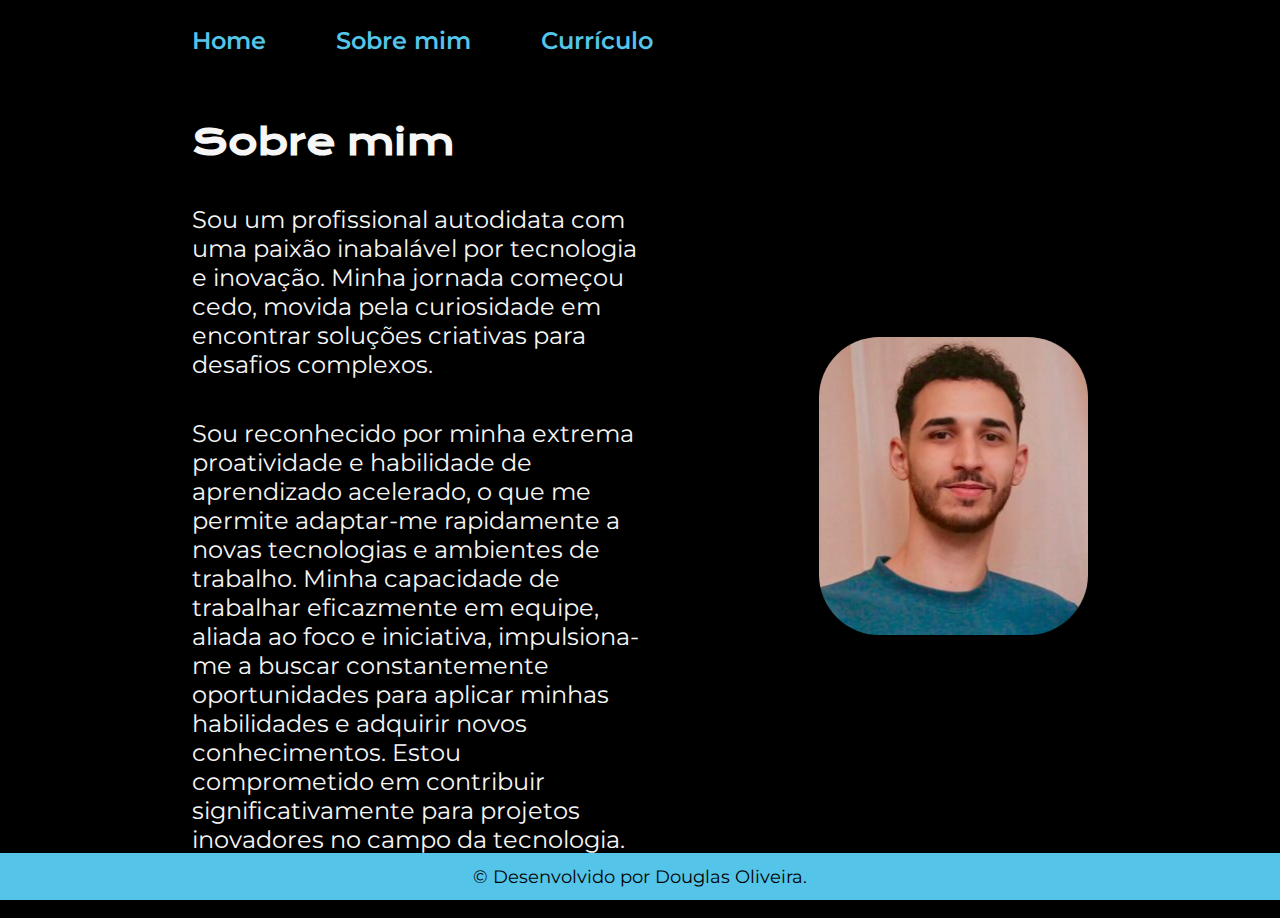
==== about.html @ 94f0caf9 "first commit" ====
<!DOCTYPE html>
<html lang="pt-br">
<head>
    <meta charset="UTF-8">
    <meta http-equiv="X-UA-Compatible" content="IE=edge">
    <meta name="viewport" content="width=device-width, initial-scale=1.0">
    <title>Sobre mim</title>
    <link rel="stylesheet" href="./styles/style.css">
</head>
<body>
    <header class="cabecalho">
        <nav class="cabecalho__menu">
            <a class="cabecalho__menu__link" href="index.html">Home</a>
            <a class="cabecalho__menu__link" href="about.html">Sobre mim</a>
            <a class="cabecalho__menu__link" href="curriculo.html">Currículo</a>
        </nav>
    </header>

    <main class="apresentacao">
        <section class="apresentacao__conteudo">
            <h1 class="apresentacao__conteudo__titulo">Sobre mim</h1>
            <p class="apresentacao__conteudo__texto">Sou um profissional autodidata com uma paixão inabalável por tecnologia e inovação. Minha jornada começou cedo, movida pela curiosidade em encontrar soluções criativas para desafios complexos.</p>
            <p class="apresentacao__conteudo__texto">Sou reconhecido por minha extrema proatividade e habilidade de aprendizado acelerado, o que me permite adaptar-me rapidamente a novas tecnologias e ambientes de trabalho. Minha capacidade de trabalhar eficazmente em equipe, aliada ao foco e iniciativa, impulsiona-me a buscar constantemente oportunidades para aplicar minhas habilidades e adquirir novos conhecimentos. Estou comprometido em contribuir significativamente para projetos inovadores no campo da tecnologia.
            </p>
        </section>
        <img class="apresentacao__imagem" src="./assets/eu.png" alt="Foto de Douglas Oliveira">
    </main>

    <footer class="rodape">
        <p>© Desenvolvido por Douglas Oliveira.</p>
    </footer>
</body>
</html>
---- styles/style.css ----
@import url('https://fonts.googleapis.com/css2?family=Krona+One&family=Montserrat:ital,wght@0,100..900;1,100..900&display=swap');

:root {
    --cor-primaria: #000000;
    --cor-secundaria: #55C4E9;
    --cor-terciaria: #F6F6F6;
    --cor-hover: #272727;

    --fonte-primaria: "Krona One", serif;
    --fonte-secundaria: "Montserrat", sans-serif;
}
* {
    margin: 0;
    padding: 0;
}

body {
    box-sizing: border-box;
    background-color: var(--cor-primaria);
    color: var(--cor-terciaria);
}

.cabecalho {
    padding: 2% 0% 0% 15%;
}

.cabecalho__menu {
    display: flex;
    gap: 70px;
}

.cabecalho__menu__link {
    font-family: var(--fonte-secundaria);
    font-weight: 600;
    font-size: 1.5rem;
    color: var(--cor-secundaria);
    text-decoration: none;
}

.apresentacao {
    padding: 5% 15%;
    display: flex;
    align-items: center;  
    justify-content: space-between;
    gap: 82px;
}

.apresentacao__conteudo {
    width: 50%;
    display: flex;
    flex-direction: column;
    gap: 40px;
}

.apresentacao__conteudo__titulo {
    font-size: 2.25rem;
    font-family: var(--fonte-primaria);
}

.titulo-destaque {
    color: var(--cor-secundaria);
}

.apresentacao__conteudo__texto {
    font-size: 1.5rem;
    font-family: var(--fonte-secundaria);
}

.apresentacao__links {
    display: flex;
    flex-direction: column;
    justify-content: space-between;
    align-items: center;
    gap: 32px;
    
}

.apresentacao__links__subtitulo {
    font-family: var(--fonte-primaria);
    font-weight: 400;
    font-size: 1.5rem;
}

.apresentacao__links__navegacao {
    display: flex;
    justify-content: center;
    gap: 16px;
    border: 2px solid var(--cor-secundaria);
    width: 50%;
    text-align: center;
    border-radius: 8px;
    font-size: 1.5rem;
    font-weight: 600;
    padding: 21.5px 0;
    color: var(--cor-terciaria);
    text-decoration: none;
    font-family: var(--fonte-secundaria); 
}

.apresentacao__links__navegacao:hover {
    background-color: var(--cor-hover);
    color: var(--cor-primaria) #000000;
    border: 2px solid var(--cor-secundaria);
    padding: 21.5px 3%;
}

.apresentacao__imagem {
    width: 30%;
}

.apresentacao::after {
    content: "";
    position: absolute;
    top: 0;
    left: 0;
    width: 100%;
    height: 100%;
    background: url('https://img1.picmix.com/output/stamp/normal/4/7/2/7/1957274_1e2b2.gif') no-repeat center center/cover;
    opacity: 0.2; /* Ajuste a opacidade desejada */
    z-index: -1; /* Mantém a imagem no fundo */
}

.rodape {
    color: var(--cor-primaria);
    background-color: var(--cor-secundaria);
    padding: 1% 0;
    width: 100%;
    text-align: center;
    font-family: var(--fonte-secundaria);
    font-size: 1.1rem;
    font-weight: 400;
    position: fixed;
    bottom: 0;
    left: 0;
}

@media (max-width: 1200px) {
    .cabecalho {
        padding: 4% 0% 2% 0%;
        display: flex;
        justify-content: center;
        white-space: nowrap;
    }

    .cabecalho__menu {
        gap: 40px;
    }

    .cabecalho__menu__link {
        font-size: 0.85rem;
        display: flex;
        align-items: center;
        justify-content: center;
        width: 100%;
        height: 100%;
    }

    .apresentacao {
        flex-direction: column-reverse;
        padding: 40px;
        gap: 40px;
    }

    .apresentacao__conteudo {
        width: auto;
        gap: 40px;
    }

    .apresentacao__conteudo__titulo {
        font-size: 1.5rem;
    }

    .apresentacao__conteudo__texto {
        font-size: 1.1rem;
    }

    .apresentacao__imagem {
        width: 50%;
    }

    .apresentacao__links {
        gap: 25px;
    }

    .apresentacao__links__subtitulo {
        font-size: 1.1rem;
    }

    .apresentacao__links__navegacao {
        font-size: 1.3rem;
        padding: 10px;
    }
    .rodape { 
        display: flex;
        position: relative;
        font-size: 0.8rem;
        text-align: center;
        justify-content: center;
    }

}
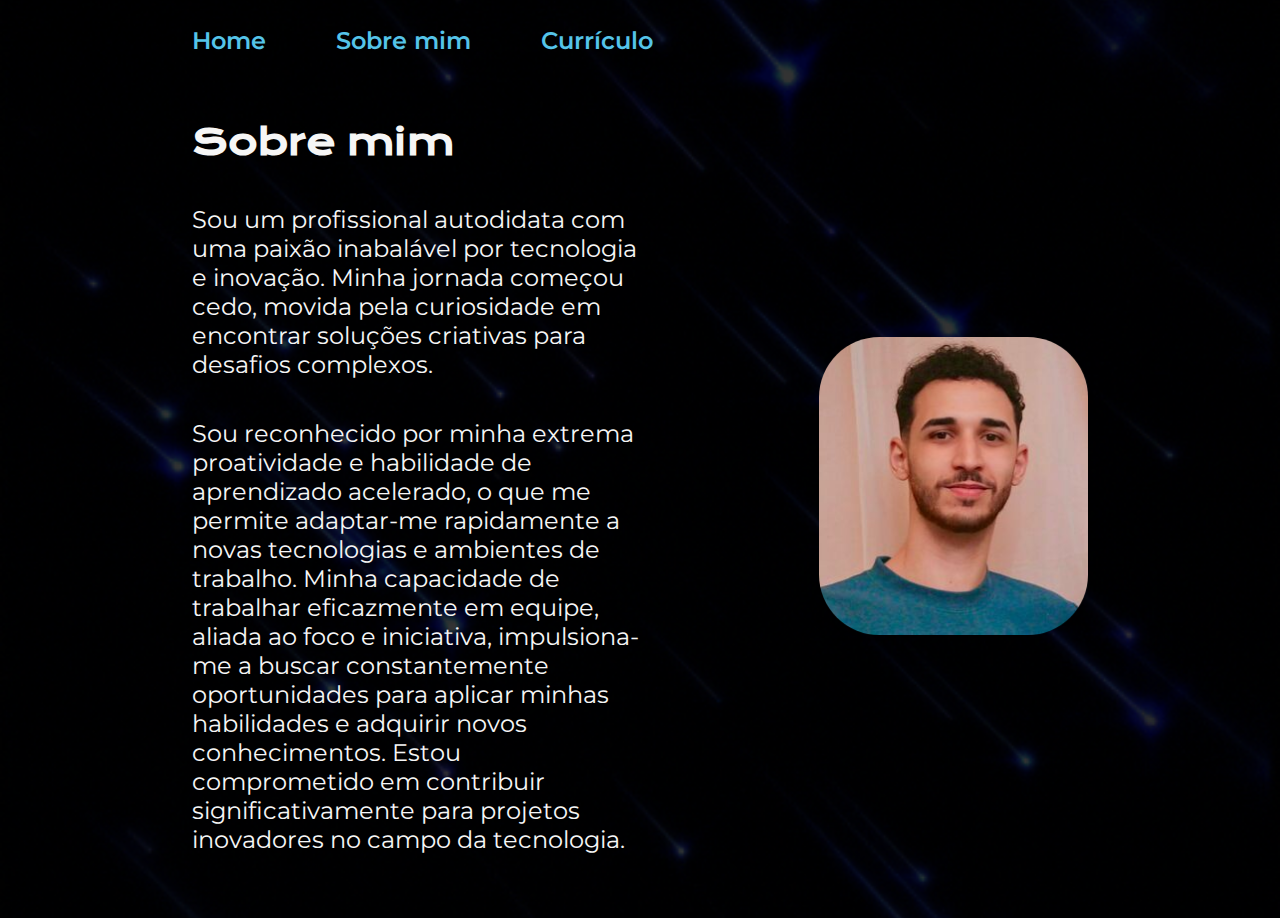
==== commit 00934907: "Corrigindo background e removendo footer" ====
--- a/about.html
+++ b/about.html
@@ -26,8 +26,6 @@
         <img class="apresentacao__imagem" src="./assets/eu.png" alt="Foto de Douglas Oliveira">
     </main>
 
-    <footer class="rodape">
-        <p>© Desenvolvido por Douglas Oliveira.</p>
-    </footer>
+    <footer></footer>
 </body>
 </html>--- a/styles/style.css
+++ b/styles/style.css
@@ -18,6 +18,29 @@
     box-sizing: border-box;
     background-color: var(--cor-primaria);
     color: var(--cor-terciaria);
+    min-height: 100vh;
+    background-image: url(../assets/glow\ meteor\ shower\ GIF\ by\ Erica\ Anderson.gif);
+    background-size: cover;
+    background-repeat: no-repeat;
+    background-position: center;
+    position: relative;
+}
+
+body::before {
+    content: ''; 
+    position: absolute;
+    top: 0;
+    left: 0;
+    width: 100%;
+    height: 100%;
+    background-color: rgba(0, 0, 0, 0.8); 
+    z-index: 0; 
+    pointer-events: none;
+}
+
+.cabecalho, .apresentacao, .rodape {
+    position: relative;
+    z-index: 1;
 }
 
 .cabecalho {
@@ -108,31 +131,6 @@
     width: 30%;
 }
 
-.apresentacao::after {
-    content: "";
-    position: absolute;
-    top: 0;
-    left: 0;
-    width: 100%;
-    height: 100%;
-    background: url('https://img1.picmix.com/output/stamp/normal/4/7/2/7/1957274_1e2b2.gif') no-repeat center center/cover;
-    opacity: 0.2; /* Ajuste a opacidade desejada */
-    z-index: -1; /* Mantém a imagem no fundo */
-}
-
-.rodape {
-    color: var(--cor-primaria);
-    background-color: var(--cor-secundaria);
-    padding: 1% 0;
-    width: 100%;
-    text-align: center;
-    font-family: var(--fonte-secundaria);
-    font-size: 1.1rem;
-    font-weight: 400;
-    position: fixed;
-    bottom: 0;
-    left: 0;
-}
 
 @media (max-width: 1200px) {
     .cabecalho {
@@ -175,7 +173,8 @@
     }
 
     .apresentacao__imagem {
-        width: 50%;
+        max-width: 50%;
+        width: 100%;
     }
 
     .apresentacao__links {
@@ -190,12 +189,4 @@
         font-size: 1.3rem;
         padding: 10px;
     }
-    .rodape { 
-        display: flex;
-        position: relative;
-        font-size: 0.8rem;
-        text-align: center;
-        justify-content: center;
-    }
-
 }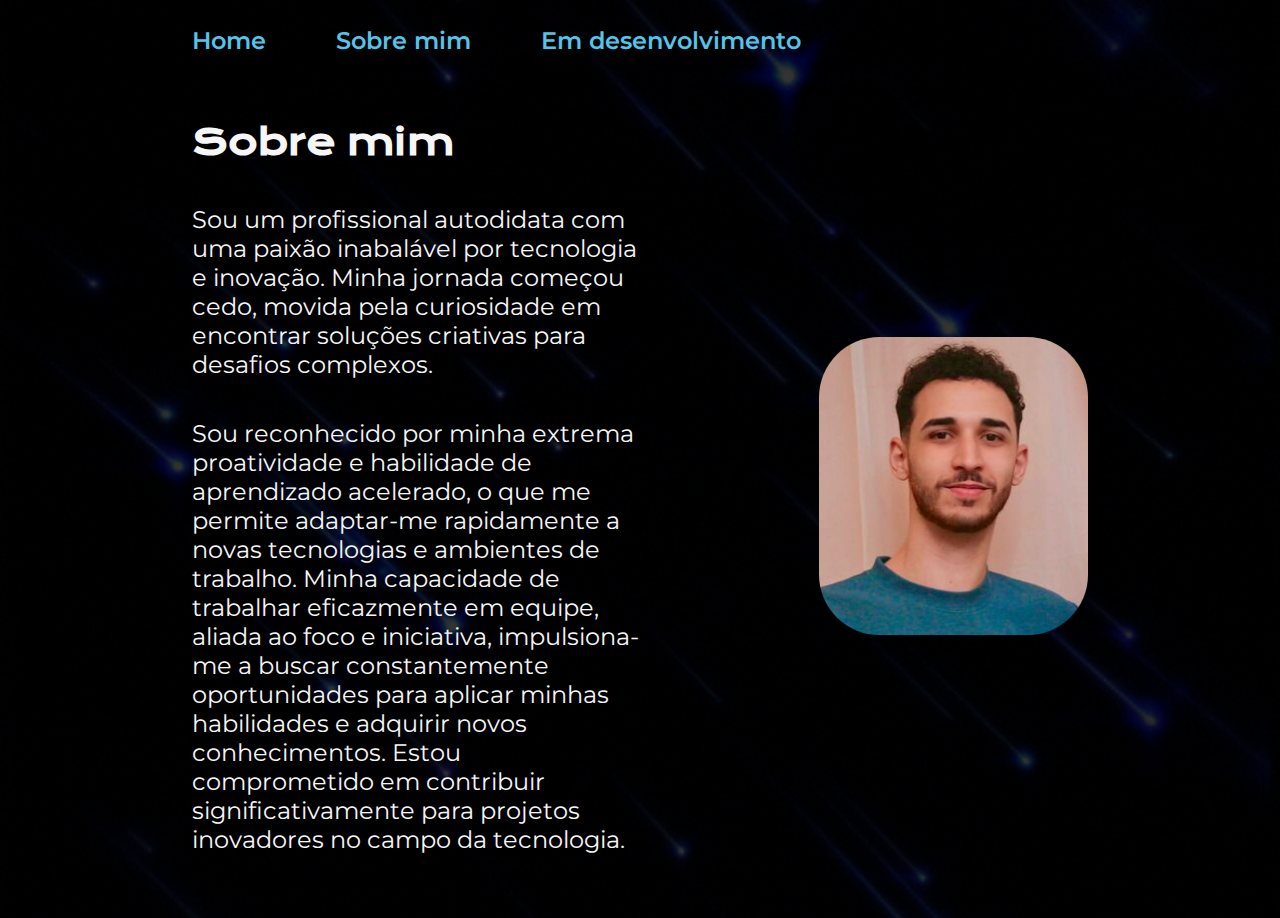
==== commit 490c71ac: "Alteraçao no cabeçalho" ====
--- a/about.html
+++ b/about.html
@@ -12,7 +12,7 @@
         <nav class="cabecalho__menu">
             <a class="cabecalho__menu__link" href="index.html">Home</a>
             <a class="cabecalho__menu__link" href="about.html">Sobre mim</a>
-            <a class="cabecalho__menu__link" href="curriculo.html">Currículo</a>
+            <a class="cabecalho__menu__link" href="curriculo.html">Em desenvolvimento</a>
         </nav>
     </header>
 
